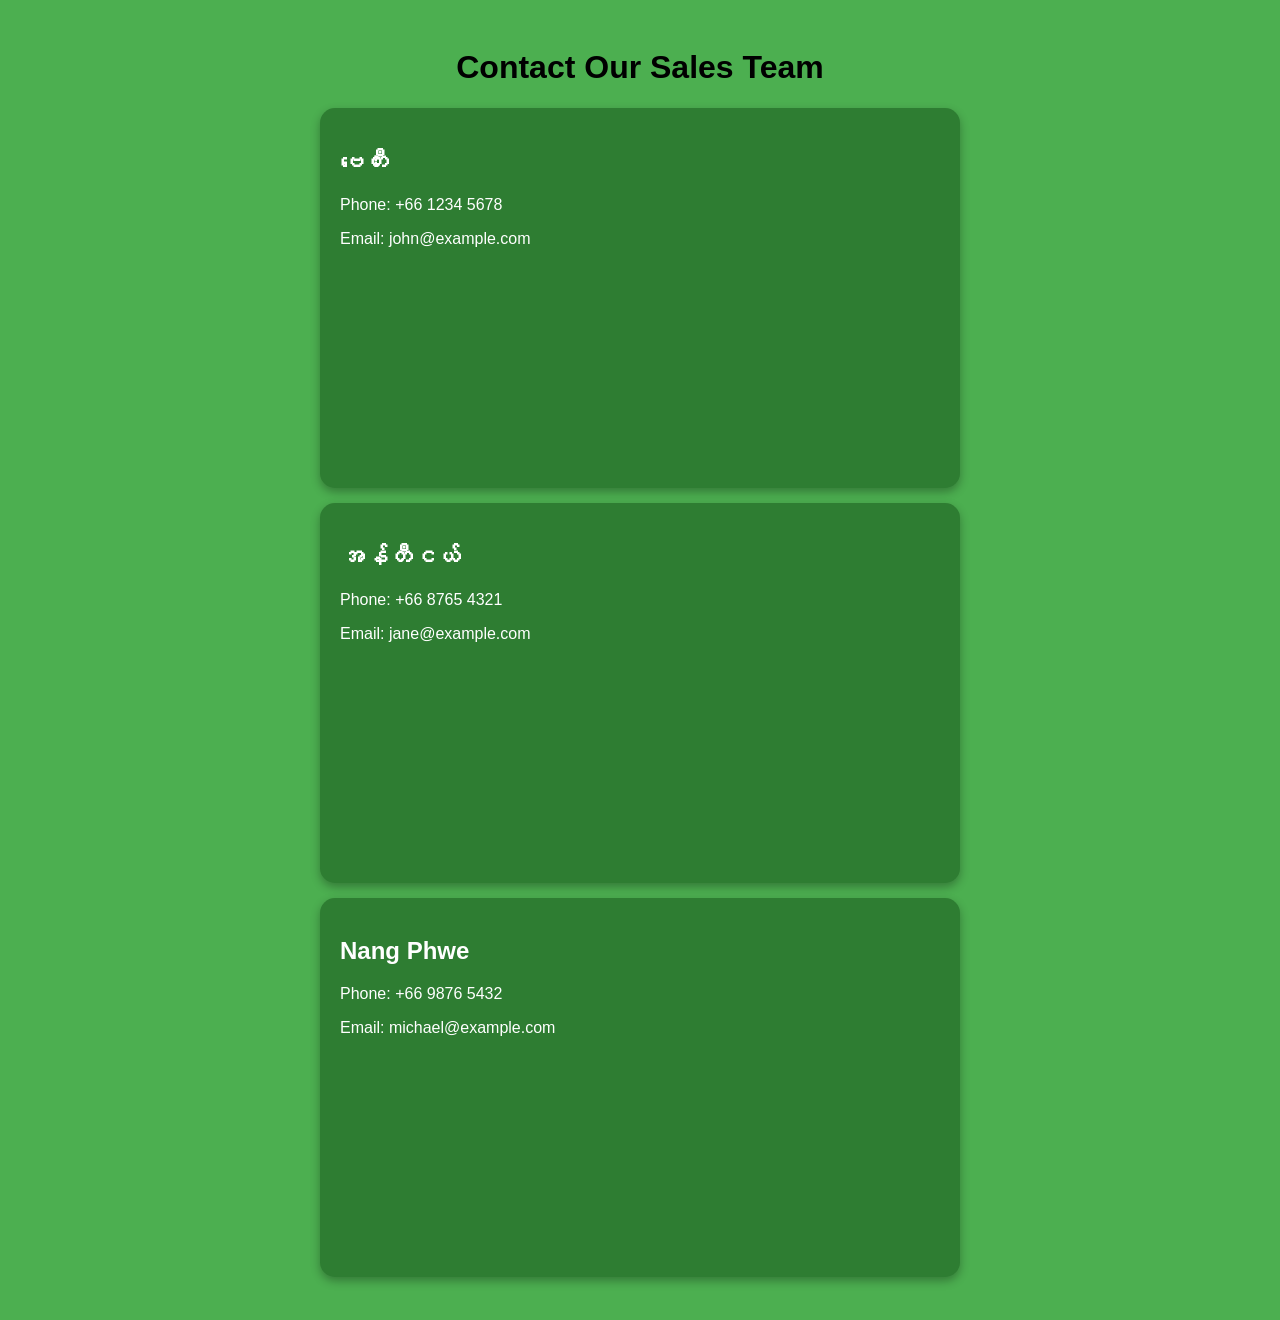
==== contact.html @ ee174fae "Initial commit" ====
<!DOCTYPE html>
<html lang="en">
<head>
    <meta charset="UTF-8">
    <meta name="viewport" content="width=device-width, initial-scale=1.0">
    <title>Contact Sales</title>
    <style>
        body {
            font-family: Arial, sans-serif;
            background: #4CAF50;
            text-align: center;
            padding: 20px;
        }
        .contact-card {
            background: #2E7D32;
            color: white;
            padding: 20px;
            margin: 15px auto;
            width: 80%;
            max-width: 600px;
            border-radius: 15px;
            box-shadow: 0 4px 10px rgba(0, 0, 0, 0.3);
            text-align: left;
        }
        .map {
            width: 100%;
            height: 200px;
            border-radius: 10px;
        }
    </style>
</head>
<body>
    <h1>Contact Our Sales Team</h1>

    <div class="contact-card">
        <h2>ဗေတီး</h2>
        <p>Phone: +66 1234 5678</p>
        <p>Email: john@example.com</p>
        <iframe class="map" src="https://www.google.com/maps/embed?pb=!1m18!1m12!1m3!1d680.2459245686312!2d97.97967501529206!3d19.76773215393707!2m3!1f0!2f0!3f0!3m2!1i1024!2i768!4f13.1!3m3!1m2!1s0x30d017b1f9d25ec9%3A0x472ce3b01a14832d!2sMarket%20Homein!5e1!3m2!1sen!2smy!4v1741294070831!5m2!1sen!2smy" width="600" height="450" style="border:0;" allowfullscreen="" loading="lazy" referrerpolicy="no-referrer-when-downgrade"></iframe>
    </div>

    <div class="contact-card">
        <h2>အန်တီငယ်</h2>
        <p>Phone: +66 8765 4321</p>
        <p>Email: jane@example.com</p>
        <iframe class="map" src="https://www.google.com/maps/embed?pb=!1m14!1m12!1m3!1d510.19671564503034!2d97.97956313710257!3d19.768042095914637!2m3!1f0!2f0!3f0!3m2!1i1024!2i768!4f13.1!5e1!3m2!1sen!2smy!4v1741294215454!5m2!1sen!2smy" width="600" height="450" style="border:0;" allowfullscreen="" loading="lazy" referrerpolicy="no-referrer-when-downgrade"></iframe>
    </div>

    <div class="contact-card">
        <h2>Nang Phwe</h2>
        <p>Phone: +66 9876 5432</p>
        <p>Email: michael@example.com</p>
        <iframe class="map" src="https://www.google.com/maps/embed?pb=!1m14!1m12!1m3!1d526.8264112847967!2d97.97942494567079!3d19.76737727540578!2m3!1f0!2f0!3f0!3m2!1i1024!2i768!4f13.1!5e1!3m2!1sen!2smy!4v1741294407350!5m2!1sen!2smy" width="600" height="450" style="border:0;" allowfullscreen="" loading="lazy" referrerpolicy="no-referrer-when-downgrade"></iframe>
    </div>
</body>
</html>
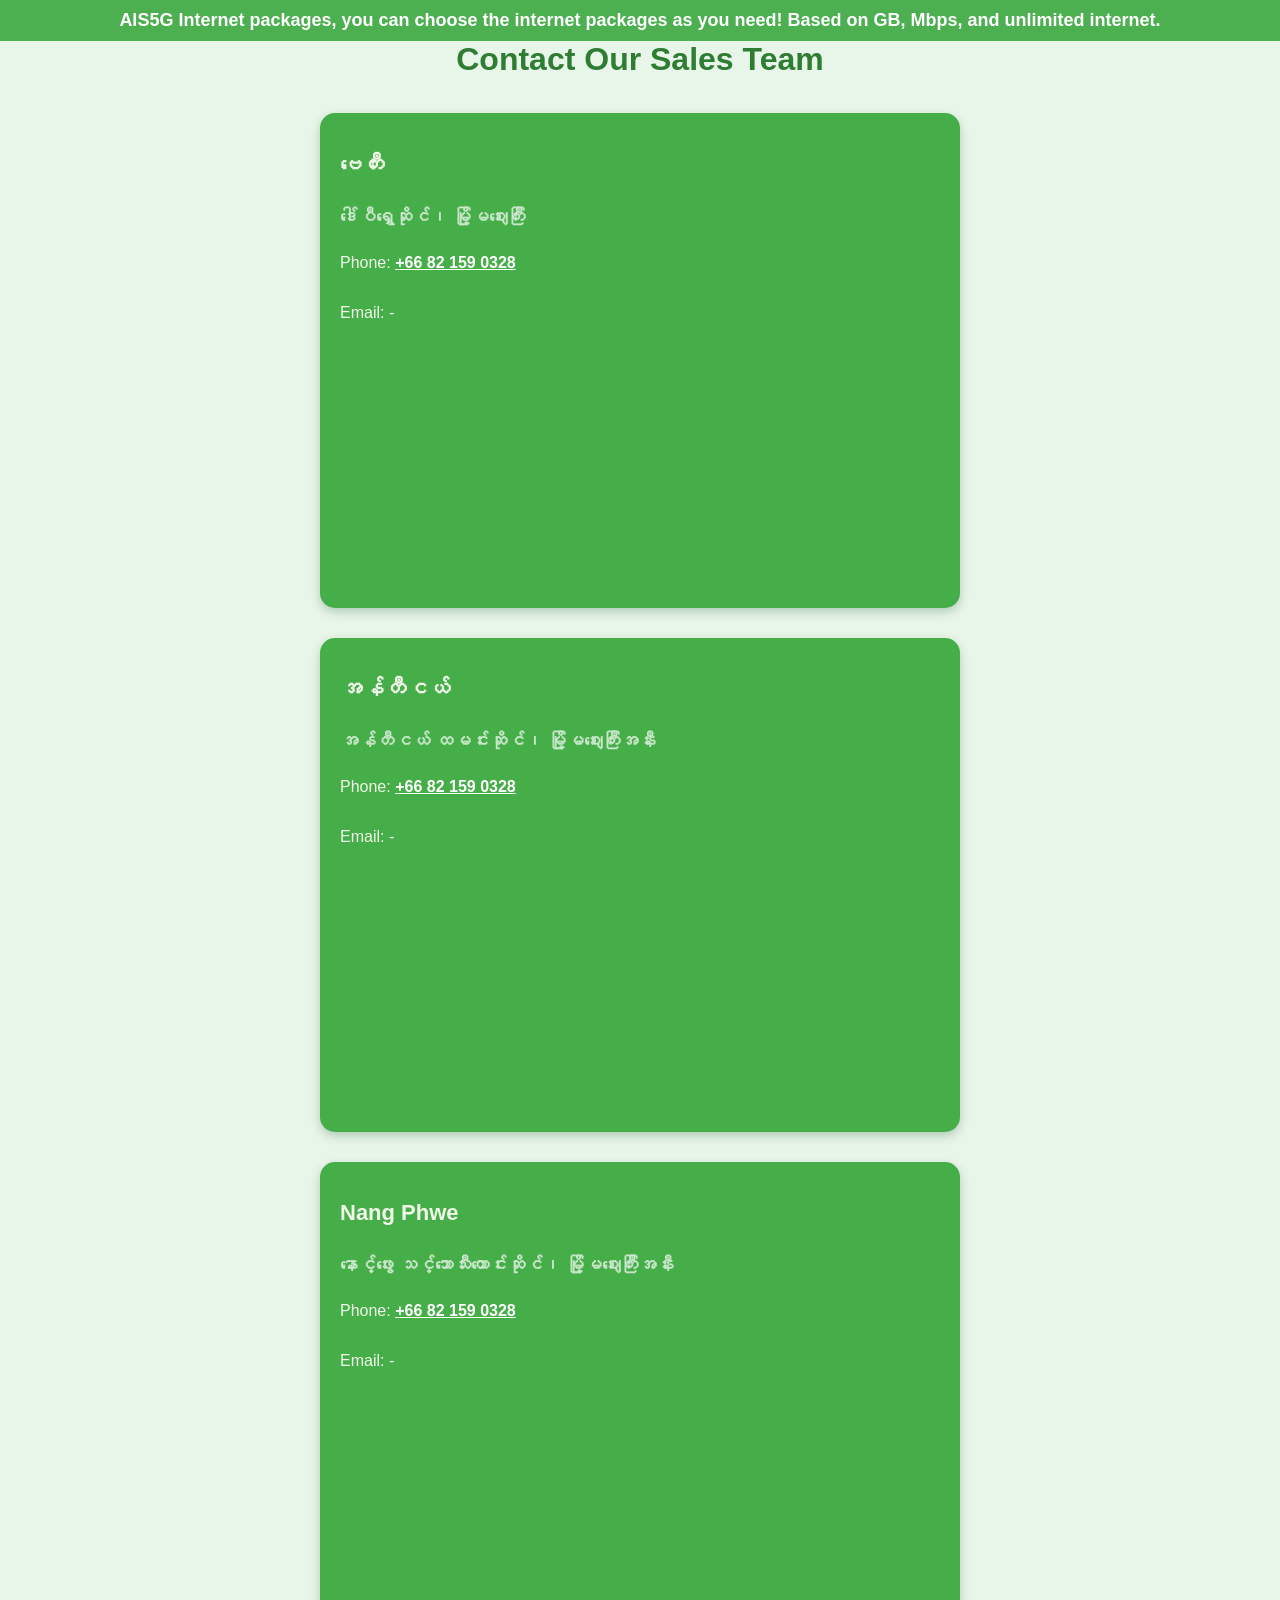
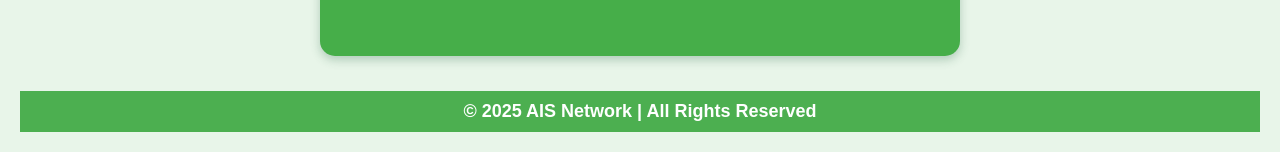
==== commit 15ff879e: "Update contact.html" ====
--- a/contact.html
+++ b/contact.html
@@ -3,54 +3,156 @@
 <head>
     <meta charset="UTF-8">
     <meta name="viewport" content="width=device-width, initial-scale=1.0">
-    <title>Contact Sales</title>
+    <title>AIS5G Internet Packages</title>
     <style>
-        body {
+      body {
+            padding-top: 50px; /* Adjust based on header height */
             font-family: Arial, sans-serif;
-            background: #4CAF50;
+            display: flex;
+            flex-direction: column;
+            align-items: center;
+            background-color: #e8f5e9;
+            padding: 20px;
+            margin: 0;
+}
+
+
+        h1 {
+            color: #2e7d32;
             text-align: center;
+            margin-bottom: 20px;
+        }
+
+        .contact-card a {
+        color: #ffd700; /* Gold color for better visibility */
+        font-weight: bold;
+        }
+
+        .contact-card {
+            background: #46ae49;
+            color: #f1f8e9;
             padding: 20px;
-        }
-        .contact-card {
-            background: #2E7D32;
-            color: white;
-            padding: 20px;
-            margin: 15px auto;
-            width: 80%;
+            margin: 15px;
+            width: 90%;
             max-width: 600px;
             border-radius: 15px;
-            box-shadow: 0 4px 10px rgba(0, 0, 0, 0.3);
+            box-shadow: 0 4px 10px rgba(50, 113, 75, 0.3);
             text-align: left;
         }
+
+        .contact-card h2 {
+            font-size: 22px;
+            margin-bottom: 5px;
+        }
+
+        .contact-card h4 {
+            font-size: 18px;
+            margin-bottom: 10px;
+            color: #c8e6c9;
+        }
+
+        .contact-card {
+    display: flex;
+    flex-direction: column;
+    align-items: left; /* Centers all content inside */
+    text-align: left;
+}
+
         .map {
+    width: 100%;
+    height: 250px;
+    border-radius: 10px;
+    border: 0;
+    display: block; /* Ensures it behaves as a block element */
+    margin: 0 auto; /* Centers it horizontally */
+}
+
+        @media (max-width: 600px) {
+            .map {
+                height: 200px;
+            }
+        }
+
+        /* Scrolling Header */
+        .header {
             width: 100%;
-            height: 200px;
-            border-radius: 10px;
+            background: #4CAF50;
+            color: white;
+            font-size: 18px;
+            font-weight: bold;
+            padding: 10px 0;
+            text-align: center;
+            overflow: hidden;
+            white-space: nowrap;
+            position: fixed;
+            top: 0;
+            left: 0;
+            z-index: 1000;
+        }
+
+        .scrolling-text {
+            display: inline-block;
+            animation: marquee 15s linear infinite;
+        }
+
+        .header:hover .scrolling-text {
+            animation-play-state: paused;
+        }
+
+        @keyframes marquee {
+            from { transform: translateX(100%); }
+            to { transform: translateX(-100%); }
+        }
+
+        .footer {
+            width: 100%;
+            background: #4CAF50;
+            color: white;
+            font-size: 18px;
+            font-weight: bold;
+            padding: 10px 0;
+            text-align: center;
+            margin-top: 20px;
+      
         }
     </style>
 </head>
 <body>
+    <!-- Scrolling Header -->
+<div class="header">
+    <div class="scrolling-text">
+        AIS5G Internet packages, you can choose the internet packages as you need! Based on GB, Mbps, and unlimited internet.
+    </div>
+</div>
     <h1>Contact Our Sales Team</h1>
 
     <div class="contact-card">
         <h2>ဗေတီး</h2>
-        <p>Phone: +66 1234 5678</p>
-        <p>Email: john@example.com</p>
-        <iframe class="map" src="https://www.google.com/maps/embed?pb=!1m18!1m12!1m3!1d680.2459245686312!2d97.97967501529206!3d19.76773215393707!2m3!1f0!2f0!3f0!3m2!1i1024!2i768!4f13.1!3m3!1m2!1s0x30d017b1f9d25ec9%3A0x472ce3b01a14832d!2sMarket%20Homein!5e1!3m2!1sen!2smy!4v1741294070831!5m2!1sen!2smy" width="600" height="450" style="border:0;" allowfullscreen="" loading="lazy" referrerpolicy="no-referrer-when-downgrade"></iframe>
+        <h4>ဒေါ်ပီရွှေဆိုင်၊ မြို့မဈေးကြီး</h4>
+        <p>Phone: <a href="tel:+66821590328" style="color: #fff;">+66 82 159 0328</a></p>
+        <p>Email: -</p>
+        <iframe class="map" src="https://www.google.com/maps/embed?pb=!1m18!1m12!1m3!1d680.2459245686312!2d97.97967501529206!3d19.76773215393707!2m3!1f0!2f0!3f0!3m2!1i1024!2i768!4f13.1!3m3!1m2!1s0x30d017b1f9d25ec9%3A0x472ce3b01a14832d!2sMarket%20Homein!5e1!3m2!1sen!2smy!4v1741294070831!5m2!1sen!2smy" allowfullscreen="" loading="lazy" referrerpolicy="no-referrer-when-downgrade"></iframe>
     </div>
 
     <div class="contact-card">
         <h2>အန်တီငယ်</h2>
-        <p>Phone: +66 8765 4321</p>
-        <p>Email: jane@example.com</p>
-        <iframe class="map" src="https://www.google.com/maps/embed?pb=!1m14!1m12!1m3!1d510.19671564503034!2d97.97956313710257!3d19.768042095914637!2m3!1f0!2f0!3f0!3m2!1i1024!2i768!4f13.1!5e1!3m2!1sen!2smy!4v1741294215454!5m2!1sen!2smy" width="600" height="450" style="border:0;" allowfullscreen="" loading="lazy" referrerpolicy="no-referrer-when-downgrade"></iframe>
+        <h4>အန်တီငယ် ထမင်းဆိုင်၊ မြို့မဈေးကြီးအနီး</h4>
+        <p>Phone: <a href="tel:+66821590328" style="color: #fff;">+66 82 159 0328</a></p>
+        <p>Email: -</p>
+        <iframe class="map" src="https://www.google.com/maps/embed?pb=!1m14!1m12!1m3!1d510.19671564503034!2d97.97956313710257!3d19.768042095914637!2m3!1f0!2f0!3f0!3m2!1i1024!2i768!4f13.1!5e1!3m2!1sen!2smy!4v1741294215454!5m2!1sen!2smy" allowfullscreen="" loading="lazy" referrerpolicy="no-referrer-when-downgrade"></iframe>
     </div>
 
     <div class="contact-card">
         <h2>Nang Phwe</h2>
-        <p>Phone: +66 9876 5432</p>
-        <p>Email: michael@example.com</p>
-        <iframe class="map" src="https://www.google.com/maps/embed?pb=!1m14!1m12!1m3!1d526.8264112847967!2d97.97942494567079!3d19.76737727540578!2m3!1f0!2f0!3f0!3m2!1i1024!2i768!4f13.1!5e1!3m2!1sen!2smy!4v1741294407350!5m2!1sen!2smy" width="600" height="450" style="border:0;" allowfullscreen="" loading="lazy" referrerpolicy="no-referrer-when-downgrade"></iframe>
+        <h4>နောင့်ဖွေး သင်္ဘောသီးထောင်းဆိုင်၊ မြို့မဈေးကြီးအနီး</h4>
+        <p>Phone: <a href="tel:+66821590328" style="color: #fff;">+66 82 159 0328</a></p>
+        <p>Email: -</p>
+        <iframe class="map" src="https://www.google.com/maps/embed?pb=!1m14!1m12!1m3!1d526.8264112847967!2d97.97942494567079!3d19.76737727540578!2m3!1f0!2f0!3f0!3m2!1i1024!2i768!4f13.1!5e1!3m2!1sen!2smy!4v1741294407350!5m2!1sen!2smy" allowfullscreen="" loading="lazy" referrerpolicy="no-referrer-when-downgrade"></iframe>
     </div>
+
+    <div class="footer" >
+        &copy; 2025 AIS Network | All Rights Reserved
+    </div>
+
 </body>
 </html>
